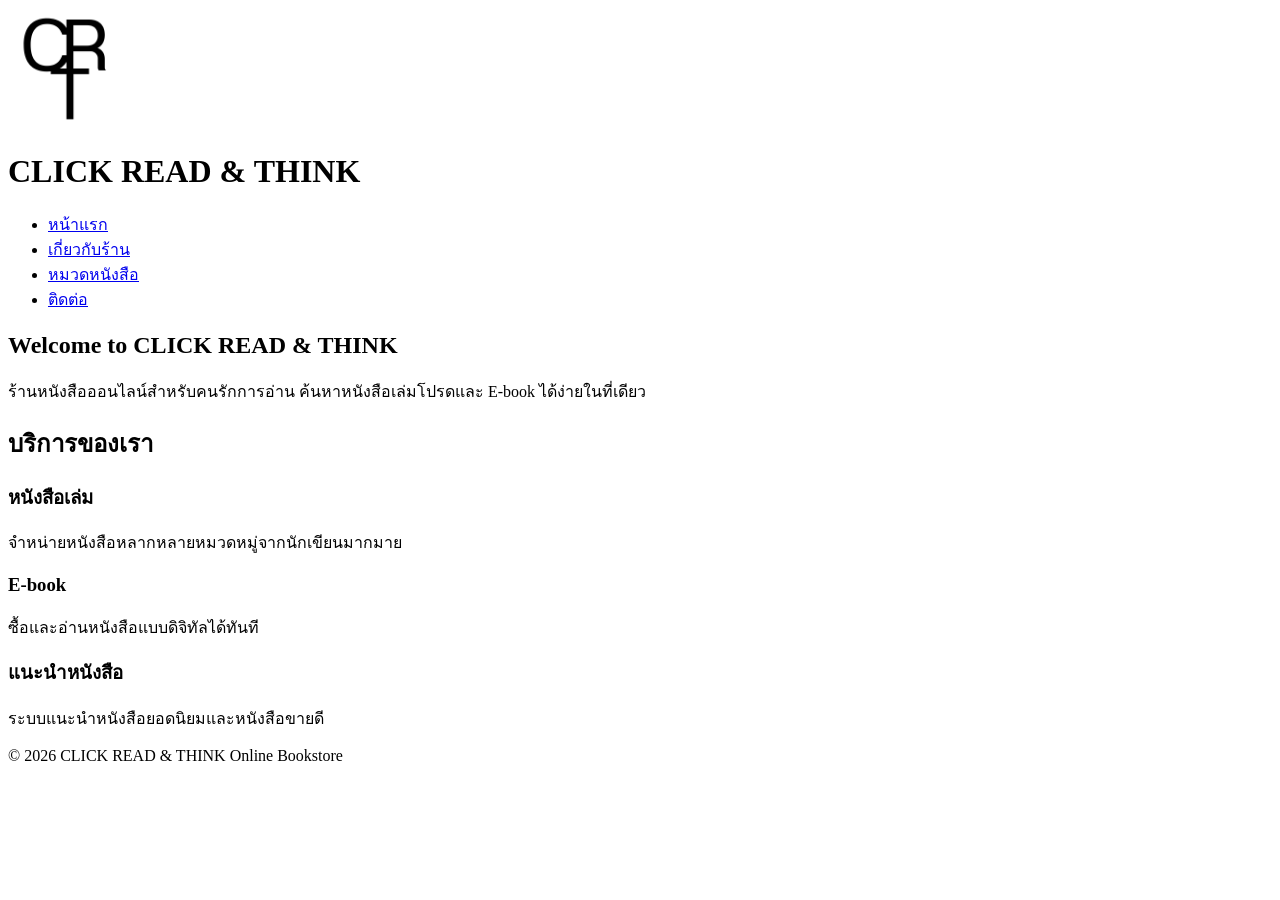
==== index.html @ 7b1c4315 "Add my-business-web" ====
<!DOCTYPE html>
<html lang="th">
<head>
<meta charset="UTF-8">
<meta name="viewport" content="width=device-width, initial-scale=1.0">
<title>CLICK READ & THINK</title>
<meta name="description" content="CLICK READ & THINK ร้านขายหนังสือออนไลน์ ทั้งหนังสือเล่มและ E-book">
</head>

<body>

<header>
<img src="images/logo.png" alt="CLICK READ & THINK Logo" width="120">
<h1>CLICK READ & THINK</h1>

<nav>
<ul>
<li><a href="index.html">หน้าแรก</a></li>
<li><a href="about.html">เกี่ยวกับร้าน</a></li>
<li><a href="services.html">หมวดหนังสือ</a></li>
<li><a href="contact.html">ติดต่อ</a></li>
</ul>
</nav>
</header>

<section>
<h2>Welcome to CLICK READ & THINK</h2>
<p>
ร้านหนังสือออนไลน์สำหรับคนรักการอ่าน
ค้นหาหนังสือเล่มโปรดและ E-book ได้ง่ายในที่เดียว
</p>
</section>

<section>

<h2>บริการของเรา</h2>

<article>
<h3>หนังสือเล่ม</h3>
<p>จำหน่ายหนังสือหลากหลายหมวดหมู่จากนักเขียนมากมาย</p>
</article>

<article>
<h3>E-book</h3>
<p>ซื้อและอ่านหนังสือแบบดิจิทัลได้ทันที</p>
</article>

<article>
<h3>แนะนำหนังสือ</h3>
<p>ระบบแนะนำหนังสือยอดนิยมและหนังสือขายดี</p>
</article>

</section>

<footer>
<p>© 2026 CLICK READ & THINK Online Bookstore</p>
</footer>

</body>
</html>
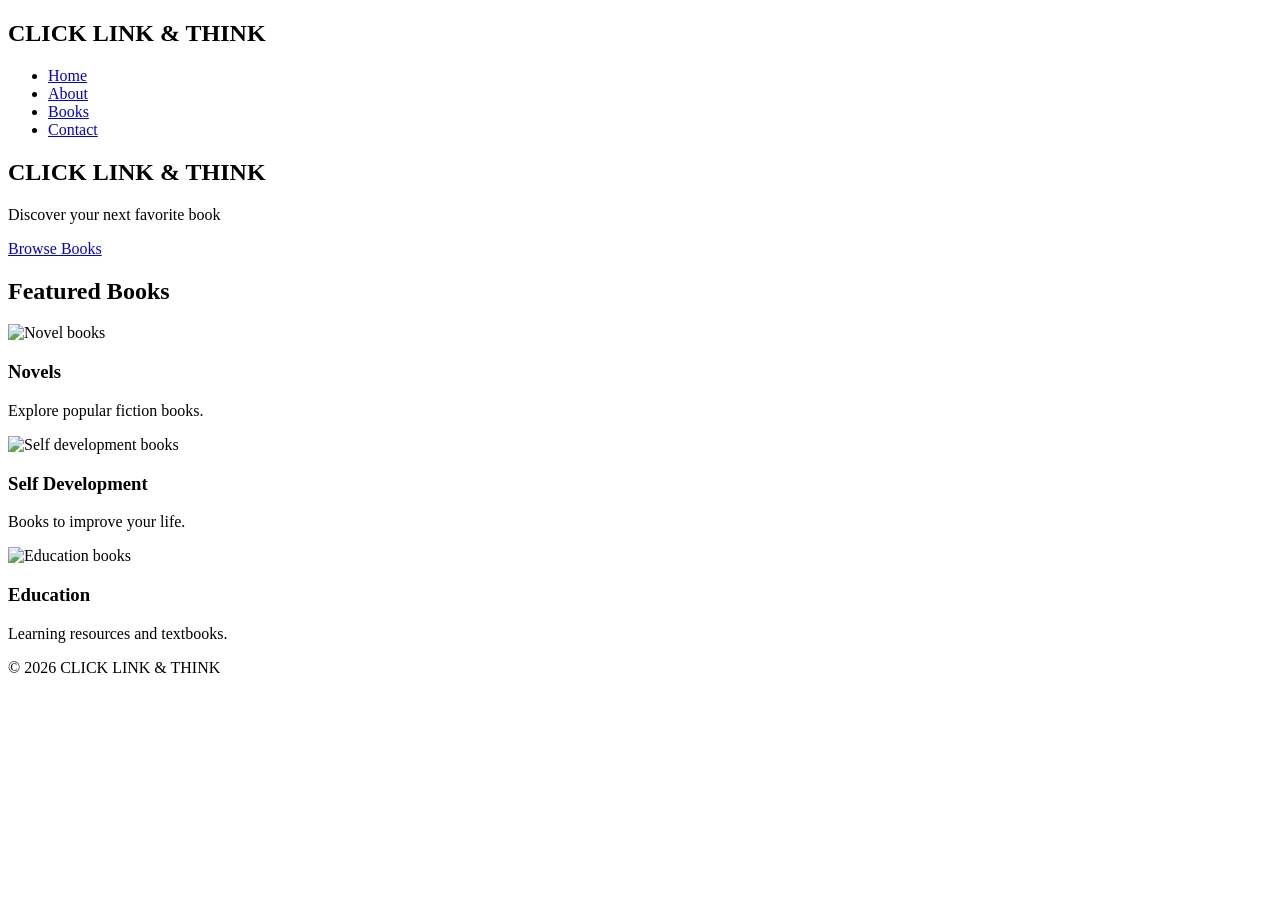
==== commit e5b98dd9: "Add styles.css" ====
--- a/index.html
+++ b/index.html
@@ -1,6 +1,7 @@
 <!DOCTYPE html>
 <html lang="th">
 <head>
+<link rel="stylesheet" href="css/styles.css">
 <meta charset="UTF-8">
 <meta name="viewport" content="width=device-width, initial-scale=1.0">
 <title>CLICK READ & THINK</title>
@@ -9,51 +10,62 @@
 
 <body>
 
-<header>
-<img src="images/logo.png" alt="CLICK READ & THINK Logo" width="120">
-<h1>CLICK READ & THINK</h1>
+<header id="header">
+<nav class="nav-menu">
 
-<nav>
-<ul>
-<li><a href="index.html">หน้าแรก</a></li>
-<li><a href="about.html">เกี่ยวกับร้าน</a></li>
-<li><a href="services.html">หมวดหนังสือ</a></li>
-<li><a href="contact.html">ติดต่อ</a></li>
+<h2>CLICK LINK & THINK</h2>
+
+<ul class="nav-links">
+<li><a href="index.html">Home</a></li>
+<li><a href="about.html">About</a></li>
+<li><a href="services.html">Books</a></li>
+<li><a href="contact.html">Contact</a></li>
 </ul>
+
 </nav>
 </header>
 
-<section>
-<h2>Welcome to CLICK READ & THINK</h2>
-<p>
-ร้านหนังสือออนไลน์สำหรับคนรักการอ่าน
-ค้นหาหนังสือเล่มโปรดและ E-book ได้ง่ายในที่เดียว
-</p>
+
+<section class="hero">
+<div class="hero-content">
+<h1>CLICK LINK & THINK</h1>
+<p>Discover your next favorite book</p>
+<a class="btn" href="services.html">Browse Books</a>
+</div>
 </section>
 
-<section>
 
-<h2>บริการของเรา</h2>
+<section class="section container">
 
-<article>
-<h3>หนังสือเล่ม</h3>
-<p>จำหน่ายหนังสือหลากหลายหมวดหมู่จากนักเขียนมากมาย</p>
-</article>
+<h2>Featured Books</h2>
 
-<article>
-<h3>E-book</h3>
-<p>ซื้อและอ่านหนังสือแบบดิจิทัลได้ทันที</p>
-</article>
+<div class="services">
 
-<article>
-<h3>แนะนำหนังสือ</h3>
-<p>ระบบแนะนำหนังสือยอดนิยมและหนังสือขายดี</p>
-</article>
+<div class="card">
+<img src="images/service-1.jpg" alt="Novel books">
+<h3>Novels</h3>
+<p>Explore popular fiction books.</p>
+</div>
+
+<div class="card">
+<img src="images/service-2.jpg" alt="Self development books">
+<h3>Self Development</h3>
+<p>Books to improve your life.</p>
+</div>
+
+<div class="card">
+<img src="images/service-3.jpg" alt="Education books">
+<h3>Education</h3>
+<p>Learning resources and textbooks.</p>
+</div>
+
+</div>
 
 </section>
 
-<footer>
-<p>© 2026 CLICK READ & THINK Online Bookstore</p>
+
+<footer id="footer">
+<p>© 2026 CLICK LINK & THINK</p>
 </footer>
 
 </body>
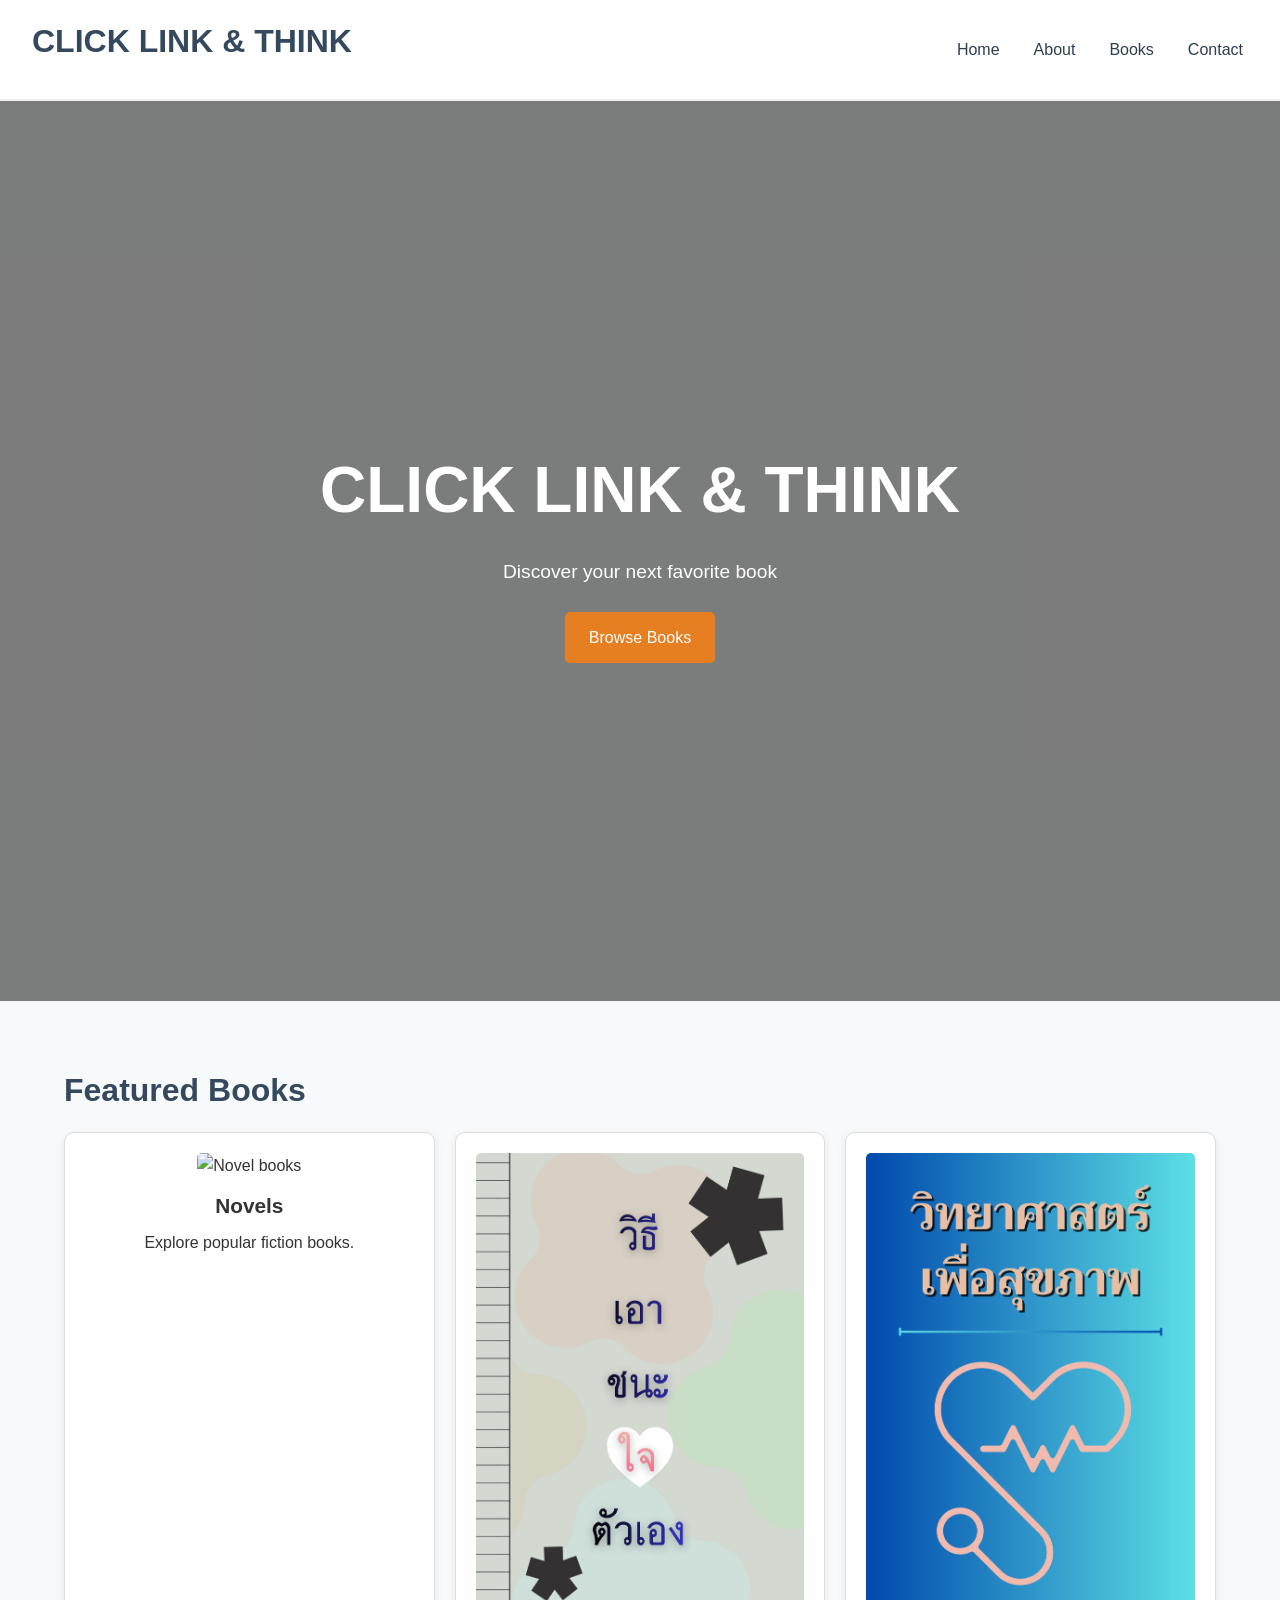
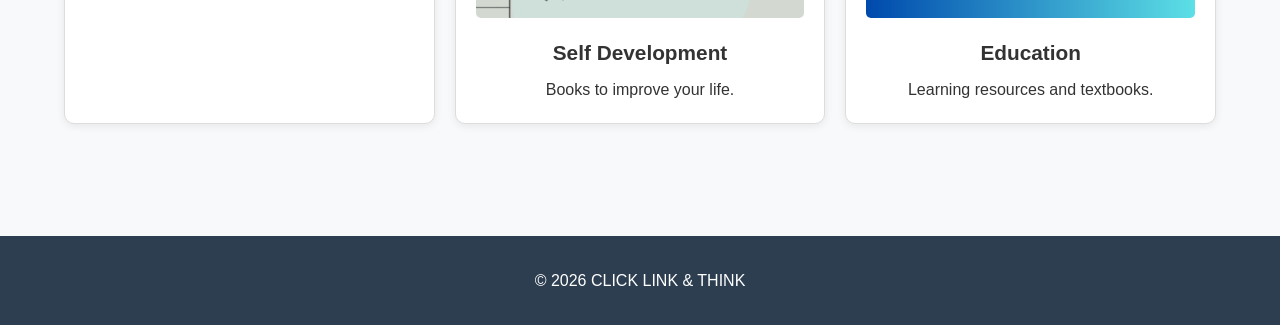
==== commit ba1b4984: "Complete Assignment#2" ====
--- a/index.html
+++ b/index.html
@@ -1,11 +1,11 @@
 <!DOCTYPE html>
 <html lang="th">
 <head>
-<link rel="stylesheet" href="css/styles.css">
 <meta charset="UTF-8">
 <meta name="viewport" content="width=device-width, initial-scale=1.0">
 <title>CLICK READ & THINK</title>
 <meta name="description" content="CLICK READ & THINK ร้านขายหนังสือออนไลน์ ทั้งหนังสือเล่มและ E-book">
+<link rel="stylesheet" href="css/styles.css">
 </head>
 
 <body>
@@ -42,19 +42,19 @@
 <div class="services">
 
 <div class="card">
-<img src="images/service-1.jpg" alt="Novel books">
+<img src="images/service-1.png" alt="Novel books">
 <h3>Novels</h3>
 <p>Explore popular fiction books.</p>
 </div>
 
 <div class="card">
-<img src="images/service-2.jpg" alt="Self development books">
+<img src="images/service-2.png" alt="Self development books">
 <h3>Self Development</h3>
 <p>Books to improve your life.</p>
 </div>
 
 <div class="card">
-<img src="images/service-3.jpg" alt="Education books">
+<img src="images/service-3.png" alt="Education books">
 <h3>Education</h3>
 <p>Learning resources and textbooks.</p>
 </div>
--- a/css/styles.css
+++ b/css/styles.css
@@ -0,0 +1,329 @@
+/* ======================
+RESET & DEFAULTS
+====================== */
+
+*{
+margin:0;
+padding:0;
+box-sizing:border-box;
+}
+
+html{
+font-size:16px;
+}
+
+body{
+font-family: "Segoe UI", Arial, sans-serif;
+background:#f8f9fa;
+color:#333;
+line-height:1.6;
+}
+
+/* ======================
+TYPOGRAPHY
+====================== */
+
+h1{
+font-size:2.8rem;
+font-weight:700;
+color:#2c3e50;
+}
+
+h2{
+font-size:2rem;
+margin-bottom:1rem;
+color:#34495e;
+}
+
+h3{
+font-size:1.3rem;
+margin-bottom:0.5rem;
+}
+
+p{
+font-size:1rem;
+line-height:1.6;
+}
+
+a{
+text-decoration:none;
+color:#2c3e50;
+transition:0.3s;
+}
+
+a:hover{
+color:#e67e22;
+}
+
+/* ======================
+LAYOUT & CONTAINERS
+====================== */
+.container{
+max-width:1200px;
+margin:auto;
+padding:20px;
+}
+
+.container{
+width:90%;
+max-width:1200px;
+margin:auto;
+padding:2rem;
+}
+
+.section{
+padding:4rem 0;
+}
+
+/* ======================
+COMPONENTS (HEADER / NAVBAR)
+====================== */
+
+#header{
+background:white;
+border-bottom:2px solid #eee;
+position:sticky;
+top:0;
+z-index:100;
+}
+
+.nav-menu{
+display:flex;
+justify-content:space-between;
+align-items:center;
+padding:1rem 2rem;
+}
+
+.logo{
+font-weight:bold;
+font-size:1.5rem;
+color:#2c3e50;
+}
+
+.nav-links{
+list-style:none;
+display:flex;
+gap:1.5rem;
+}
+
+.nav-links a{
+font-weight:500;
+padding:5px;
+}
+
+.nav-links a:hover{
+border-bottom:2px solid #e67e22;
+}
+
+/* ======================
+COMPONENTS (HERO SECTION)
+====================== */
+
+.hero{
+height:100vh;
+background:url("../images/hero-bg.jpg") center/cover no-repeat;
+display:flex;
+align-items:center;
+justify-content:center;
+text-align:center;
+color:white;
+position:relative;
+}
+
+.hero::before{
+content:"";
+position:absolute;
+top:0;
+left:0;
+width:100%;
+height:100%;
+background:rgba(0,0,0,0.5);
+}
+
+.hero-content{
+position:relative;
+z-index:2;
+}
+
+.hero h1{
+font-size:5vw;
+color:white;
+margin-bottom:1rem;
+}
+
+.hero p{
+font-size:1.2rem;
+margin-bottom:1.5rem;
+}
+
+/* ======================
+COMPONENTS (BUTTON)
+====================== */
+
+.btn{
+background:#e67e22;
+color:white;
+padding:0.8rem 1.5rem;
+border-radius:5px;
+display:inline-block;
+transition:all 0.3s ease;
+}
+
+.btn:hover{
+background:#cf6d17;
+transform:translateY(-3px);
+box-shadow:0 4px 12px rgba(0,0,0,0.2);
+}
+
+.btn:active{
+transform:translateY(1px);
+}
+
+/* ======================
+COMPONENTS (BOOK CARDS)
+====================== */
+
+.services{
+display:flex;
+gap:20px;
+flex-wrap:wrap;
+}
+
+.card{
+background:white;
+border:1px solid #ddd;
+border-radius:10px;
+padding:20px;
+flex:1;
+min-width:280px;
+text-align:center;
+transition:0.3s;
+box-shadow:0 2px 8px rgba(0,0,0,0.08);
+}
+
+.card img{
+max-width:100%;
+border-radius:5px;
+margin-bottom:10px;
+}
+
+.card:hover{
+transform:translateY(-6px);
+box-shadow:0 8px 18px rgba(0,0,0,0.15);
+}
+
+/* ======================
+COMPONENTS (TEAM GRID)
+====================== */
+
+.team{
+display:grid;
+grid-template-columns:repeat(auto-fit,minmax(250px,1fr));
+gap:20px;
+}
+
+.team-member{
+background:white;
+padding:20px;
+border-radius:10px;
+text-align:center;
+box-shadow:0 2px 8px rgba(0,0,0,0.1);
+}
+
+.team-member img{
+width:140px;
+border-radius:50%;
+margin-bottom:10px;
+}
+
+/* ======================
+COMPONENTS (TABLE)
+====================== */
+
+table{
+width:100%;
+border-collapse:collapse;
+margin-top:2rem;
+}
+
+th,td{
+padding:1rem;
+border:1px solid #ddd;
+}
+
+th{
+background:#2c3e50;
+color:white;
+}
+
+/* ======================
+COMPONENTS (FORM)
+====================== */
+
+form{
+display:flex;
+flex-direction:column;
+gap:15px;
+max-width:500px;
+}
+
+input,textarea{
+padding:10px;
+border:1px solid #ddd;
+border-radius:5px;
+font-size:1rem;
+}
+
+input:focus,
+textarea:focus{
+border-color:#e67e22;
+outline:none;
+}
+
+/* ======================
+COMPONENTS (FOOTER)
+====================== */
+
+#footer{
+background:#2c3e50;
+color:white;
+text-align:center;
+padding:2rem;
+margin-top:3rem;
+}
+
+/* ======================
+COMPONENTS (BACK TO TOP)
+====================== */
+
+.back-to-top{
+position:fixed;
+bottom:20px;
+right:20px;
+background:#e67e22;
+color:white;
+padding:10px 15px;
+border-radius:50%;
+z-index:50;
+}
+
+/* ======================
+RESPONSIVE / MEDIA QUERIES
+====================== */
+
+@media (max-width:768px){
+
+.nav-menu{
+flex-direction:column;
+gap:1rem;
+}
+
+.services{
+flex-direction:column;
+}
+
+.hero h1{
+font-size:8vw;
+}
+
+}
